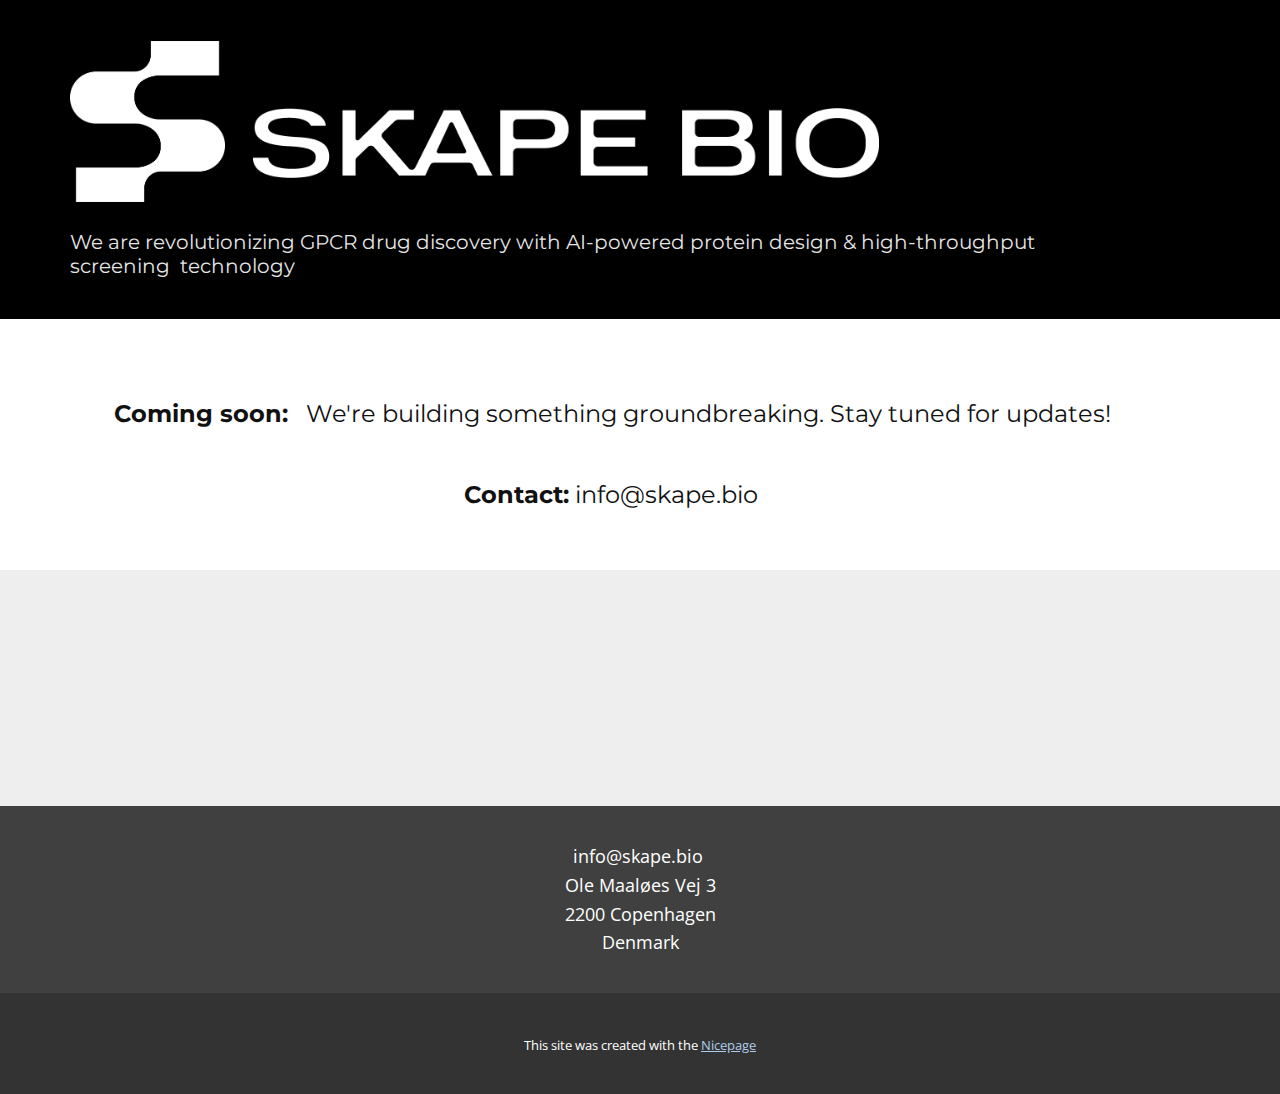
==== index.html @ c91997d3 "fkd changes" ====
<!DOCTYPE html>
<html style="font-size: 16px;" lang="en"><head>
    <meta name="viewport" content="width=device-width, initial-scale=1.0">
    <meta charset="utf-8">
    <meta name="keywords" content="">
    <meta name="description" content="">
    <title>SkapeBio</title>
    <link rel="stylesheet" href="nicepage.css" media="screen">
<link rel="stylesheet" href="index.css" media="screen">
    <script class="u-script" type="text/javascript" src="jquery.js" defer=""></script>
    <script class="u-script" type="text/javascript" src="nicepage.js" defer=""></script>
    <meta name="generator" content="Nicepage 7.5.2, nicepage.com">
    
    
    
    
    
    <link id="u-theme-google-font" rel="stylesheet" href="https://fonts.googleapis.com/css?family=Montserrat:100,100i,200,200i,300,300i,400,400i,500,500i,600,600i,700,700i,800,800i,900,900i|Open+Sans:300,300i,400,400i,500,500i,600,600i,700,700i,800,800i">
    <script type="application/ld+json">{
		"@context": "http://schema.org",
		"@type": "Organization",
		"name": ""
}</script>
    <meta name="theme-color" content="#478ac9">
    <meta property="og:title" content="SkapeBio">
    <meta property="og:type" content="website">
  <meta data-intl-tel-input-cdn-path="intlTelInput/"></head>
  <body data-home-page="SkapeBio.html" data-home-page-title="SkapeBio" data-path-to-root="/" data-include-products="false" class="u-body u-xl-mode" data-lang="en">
    <section class="u-black u-clearfix u-section-1" id="block-3">
      <div class="u-clearfix u-sheet u-sheet-1">
        <img class="u-image u-image-contain u-image-default u-image-1" src="/images/skape-bio-symbol-white-rgb-1500px.png" alt="" data-image-width="1500" data-image-height="1562">
        <img class="custom-expanded u-align-center u-image u-image-contain u-image-default u-image-2" src="/images/skape-bio-wordmark-white-rgb-1500px.png" alt="" data-image-width="1500" data-image-height="170">
        <h5 class="u-align-left u-text u-text-grey-10 u-text-1">We are revolutionizing GPCR drug discovery with AI-powered protein design &amp; high-throughput<br>screening&nbsp; technology
        </h5>
      </div>
    </section>
    <section class="u-clearfix u-section-2" id="block-1" data-image-width="2696" data-image-height="1785">
      <div class="u-clearfix u-sheet u-sheet-1">
        <h4 class="u-align-center u-text u-text-1">
          <span style="font-weight: 700;">Coming soon:</span> &nbsp;<span style="font-weight: 400;"> We're building something groundbreaking. Stay tuned for updates!</span>
        </h4>
        <h4 class="u-align-center u-text u-text-default u-text-2">
          <span style="font-weight: 700;">Contact:</span> info@skape.bio
        </h4>
      </div>
    </section>
    <section class="u-clearfix u-valign-middle-lg u-valign-middle-md u-valign-middle-sm u-valign-middle-xl u-section-3" id="block-2">
      <div class="u-expanded-width u-grey-light-2 u-map u-map-1">
        <div class="embed-responsive">
          <iframe class="embed-responsive-item" src="https://maps.google.com/maps?output=embed&amp;q=ole%20maaloes%20vej%203&amp;z=12&amp;t=m" data-map="[base64]"></iframe>
        </div>
      </div>
    </section>
    
    
    
    <footer class="u-align-center u-clearfix u-footer u-grey-75 u-footer" id="footer"><div class="u-clearfix u-sheet u-valign-middle u-sheet-1">
        <p class="u-align-center-xs u-text u-text-default u-text-1"> info@skape.bio&nbsp;<br>Ole Maaløes Vej 3<br>&nbsp;2200 Copenhagen&nbsp;<br>Denmark
        </p>
      </div></footer>
    <section class="u-backlink u-clearfix u-grey-80">
      <p class="u-text">
        <span>This site was created with the </span>
        <a class="u-link" href="https://nicepage.com/" target="_blank" rel="nofollow">
          <span>Nicepage</span>
        </a>
      </p>
    </section>
  
</body></html>
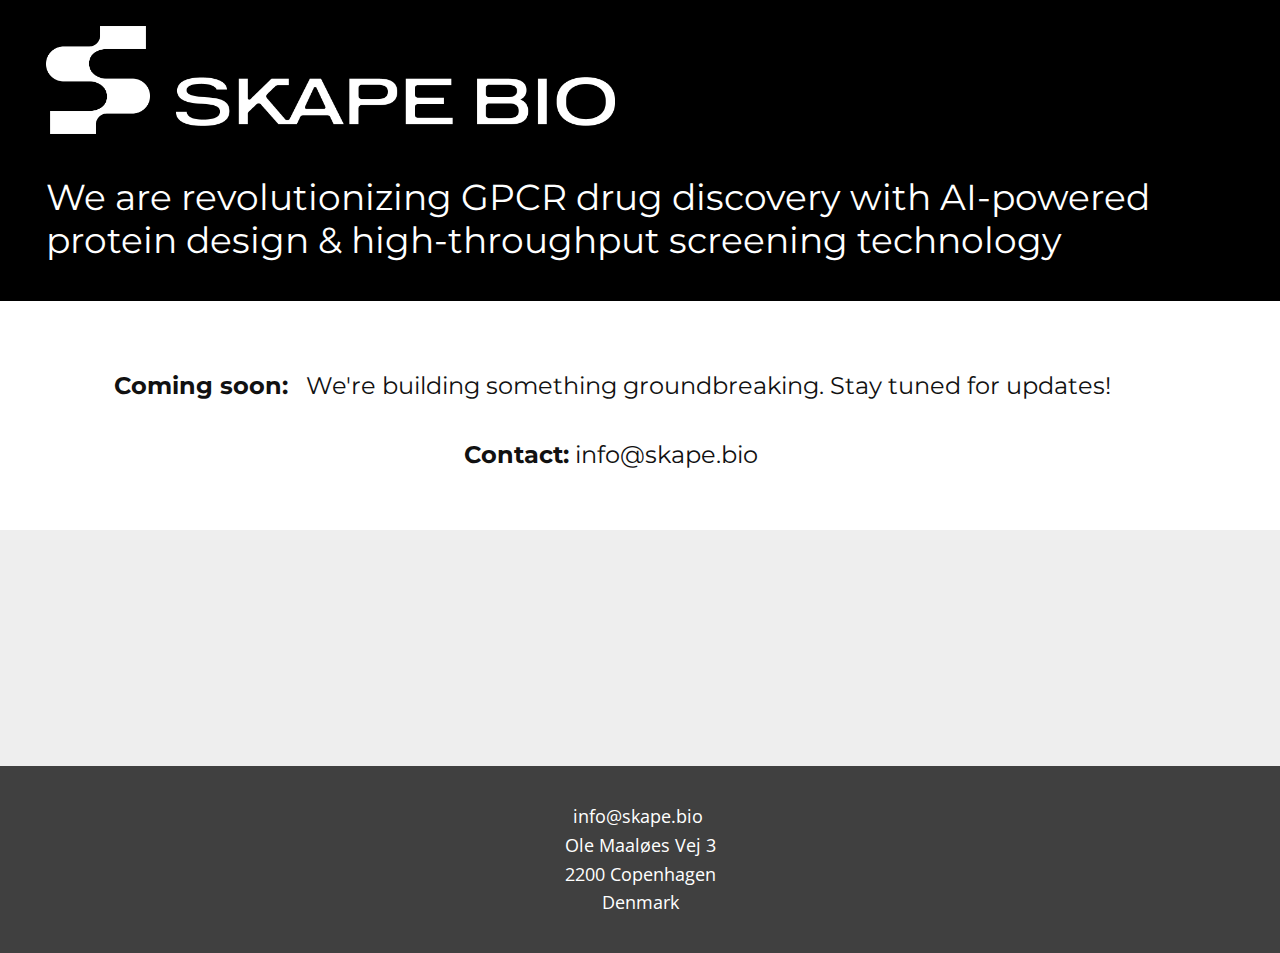
==== commit 64359d72: "fkd changes 2" ====
--- a/index.html
+++ b/index.html
@@ -30,8 +30,7 @@
       <div class="u-clearfix u-sheet u-sheet-1">
         <img class="u-image u-image-contain u-image-default u-image-1" src="/images/skape-bio-symbol-white-rgb-1500px.png" alt="" data-image-width="1500" data-image-height="1562">
         <img class="custom-expanded u-align-center u-image u-image-contain u-image-default u-image-2" src="/images/skape-bio-wordmark-white-rgb-1500px.png" alt="" data-image-width="1500" data-image-height="170">
-        <h5 class="u-align-left u-text u-text-grey-10 u-text-1">We are revolutionizing GPCR drug discovery with AI-powered protein design &amp; high-throughput<br>screening&nbsp; technology
-        </h5>
+        <h3 class="u-align-left u-text u-text-1">We are revolutionizing GPCR drug discovery with AI-powered protein design &amp;&nbsp;high-throughput screening technology</h3>
       </div>
     </section>
     <section class="u-clearfix u-section-2" id="block-1" data-image-width="2696" data-image-height="1785">
@@ -58,13 +57,5 @@
         <p class="u-align-center-xs u-text u-text-default u-text-1"> info@skape.bio&nbsp;<br>Ole Maaløes Vej 3<br>&nbsp;2200 Copenhagen&nbsp;<br>Denmark
         </p>
       </div></footer>
-    <section class="u-backlink u-clearfix u-grey-80">
-      <p class="u-text">
-        <span>This site was created with the </span>
-        <a class="u-link" href="https://nicepage.com/" target="_blank" rel="nofollow">
-          <span>Nicepage</span>
-        </a>
-      </p>
-    </section>
   
 </body></html>--- a/index.css
+++ b/index.css
@@ -1,35 +1,47 @@
 .u-section-1 .u-sheet-1 {
-  min-height: 319px;
+  min-height: 301px;
 }
 
 .u-section-1 .u-image-1 {
-  width: 155px;
-  height: 161px;
-  margin: 41px auto 0 0;
+  width: 104px;
+  height: 108px;
+  margin: 26px auto 0 -24px;
 }
 
 .u-section-1 .u-image-2 {
-  width: 626px;
-  height: 92px;
-  margin: -105px auto 0 183px;
+  width: 439px;
+  height: 65px;
+  margin: -65px auto 0 106px;
 }
 
 .u-section-1 .u-text-1 {
-  margin: 41px 0;
+  margin: 42px 0 39px -24px;
+}
+
+@media (max-width: 1199px) {
+  .u-section-1 .u-text-1 {
+    margin-left: 0;
+  }
 }
 
 @media (max-width: 991px) {
   .u-section-1 .u-sheet-1 {
-    min-height: 468px;
+    min-height: 390px;
+  }
+
+  .u-section-1 .u-image-1 {
+    margin-top: 47px;
+    margin-left: 0;
   }
 
   .u-section-1 .u-image-2 {
-    margin-top: 32px;
-    margin-left: auto;
+    margin-left: 125px;
   }
 
   .u-section-1 .u-text-1 {
-    margin-top: 29px;
+    width: auto;
+    margin-top: 38px;
+    margin-bottom: 24px;
   }
 }
 
@@ -39,19 +51,32 @@
   }
 
   .u-section-1 .u-image-2 {
-    width: 540px;
-    height: 79px;
+    margin-left: 101px;
   }
 }
 
 @media (max-width: 575px) {
   .u-section-1 .u-sheet-1 {
-    min-height: 426px;
+    min-height: 297px;
+  }
+
+  .u-section-1 .u-image-1 {
+    margin-top: 16px;
+    margin-left: -36px;
   }
 
   .u-section-1 .u-image-2 {
-    width: 340px;
-    height: 50px;
+    width: 292px;
+    height: 43px;
+    margin-top: -52px;
+    margin-right: -36px;
+    margin-left: auto;
+  }
+
+  .u-section-1 .u-text-1 {
+    margin-right: -50px;
+    margin-bottom: 28px;
+    margin-left: -36px;
   }
 } .u-section-2 {
   background-position: 50% 50%;
@@ -60,15 +85,15 @@
 }
 
 .u-section-2 .u-sheet-1 {
-  min-height: 251px;
+  min-height: 228px;
 }
 
 .u-section-2 .u-text-1 {
-  margin: 81px 96px 0 40px;
+  margin: 71px 96px 0 40px;
 }
 
 .u-section-2 .u-text-2 {
-  margin: 52px auto 60px 394px;
+  margin: 40px auto 60px 394px;
 }
 
 @media (max-width: 1199px) {
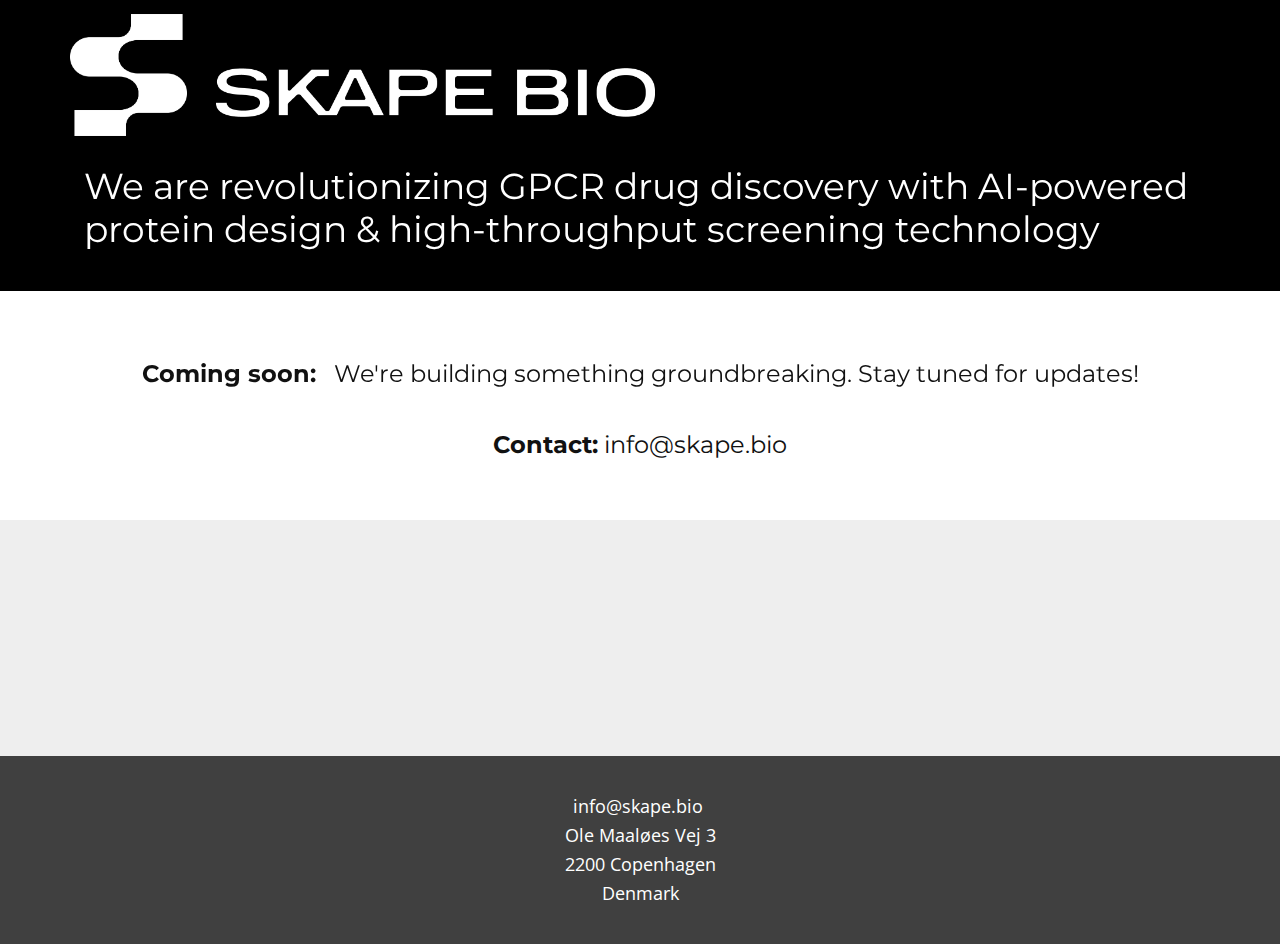
==== commit bb1ab1ea: "give me more" ====
--- a/index.html
+++ b/index.html
@@ -30,12 +30,12 @@
       <div class="u-clearfix u-sheet u-sheet-1">
         <img class="u-image u-image-contain u-image-default u-image-1" src="/images/skape-bio-symbol-white-rgb-1500px.png" alt="" data-image-width="1500" data-image-height="1562">
         <img class="custom-expanded u-align-center u-image u-image-contain u-image-default u-image-2" src="/images/skape-bio-wordmark-white-rgb-1500px.png" alt="" data-image-width="1500" data-image-height="170">
-        <h3 class="u-align-left u-text u-text-1">We are revolutionizing GPCR drug discovery with AI-powered protein design &amp;&nbsp;high-throughput screening technology</h3>
+        <h3 class="u-align-left u-text u-text-1" data-animation-name="customAnimationIn" data-animation-duration="1000" data-animation-delay="0">We are revolutionizing GPCR drug discovery with AI-powered protein design &amp;&nbsp;high-throughput screening technology</h3>
       </div>
     </section>
     <section class="u-clearfix u-section-2" id="block-1" data-image-width="2696" data-image-height="1785">
-      <div class="u-clearfix u-sheet u-sheet-1">
-        <h4 class="u-align-center u-text u-text-1">
+      <div class="u-clearfix u-sheet u-valign-middle-xs u-sheet-1">
+        <h4 class="u-align-center u-text u-text-1" data-animation-name="customAnimationIn" data-animation-duration="1000" data-animation-delay="0">
           <span style="font-weight: 700;">Coming soon:</span> &nbsp;<span style="font-weight: 400;"> We're building something groundbreaking. Stay tuned for updates!</span>
         </h4>
         <h4 class="u-align-center u-text u-text-default u-text-2">
@@ -46,7 +46,7 @@
     <section class="u-clearfix u-valign-middle-lg u-valign-middle-md u-valign-middle-sm u-valign-middle-xl u-section-3" id="block-2">
       <div class="u-expanded-width u-grey-light-2 u-map u-map-1">
         <div class="embed-responsive">
-          <iframe class="embed-responsive-item" src="https://maps.google.com/maps?output=embed&amp;q=ole%20maaloes%20vej%203&amp;z=12&amp;t=m" data-map="[base64]"></iframe>
+          <iframe class="embed-responsive-item" src="https://maps.google.com/maps?output=embed&amp;q=ole%20maaloes%20vej%203&amp;z=13&amp;t=m" data-map="[base64]"></iframe>
         </div>
       </div>
     </section>
--- a/index.css
+++ b/index.css
@@ -1,47 +1,51 @@
 .u-section-1 .u-sheet-1 {
-  min-height: 301px;
+  min-height: 291px;
 }
 
 .u-section-1 .u-image-1 {
-  width: 104px;
-  height: 108px;
-  margin: 26px auto 0 -24px;
+  width: 117px;
+  height: 122px;
+  margin: 14px auto 0 0;
 }
 
 .u-section-1 .u-image-2 {
   width: 439px;
   height: 65px;
-  margin: -65px auto 0 106px;
+  margin: -76px auto 0 146px;
 }
 
 .u-section-1 .u-text-1 {
-  margin: 42px 0 39px -24px;
+  --animation-custom_in-translate_x: -200px;
+  --animation-custom_in-translate_y: 0px;
+  --animation-custom_in-opacity: 0;
+  --animation-custom_in-rotate: 0deg;
+  --animation-custom_in-scale: 1;
+  margin: 40px 14px;
 }
 
 @media (max-width: 1199px) {
   .u-section-1 .u-text-1 {
+    margin-right: 0;
     margin-left: 0;
   }
 }
 
 @media (max-width: 991px) {
   .u-section-1 .u-sheet-1 {
-    min-height: 390px;
+    min-height: 404px;
   }
 
   .u-section-1 .u-image-1 {
     margin-top: 47px;
-    margin-left: 0;
   }
 
   .u-section-1 .u-image-2 {
-    margin-left: 125px;
+    margin-left: auto;
   }
 
   .u-section-1 .u-text-1 {
     width: auto;
-    margin-top: 38px;
-    margin-bottom: 24px;
+    margin: 33px 29px 30px;
   }
 }
 
@@ -50,33 +54,33 @@
     min-height: 455px;
   }
 
-  .u-section-1 .u-image-2 {
-    margin-left: 101px;
+  .u-section-1 .u-text-1 {
+    margin-right: 0;
+    margin-left: 0;
   }
 }
 
 @media (max-width: 575px) {
   .u-section-1 .u-sheet-1 {
-    min-height: 297px;
+    min-height: 274px;
   }
 
   .u-section-1 .u-image-1 {
-    margin-top: 16px;
-    margin-left: -36px;
+    width: 71px;
+    height: 73px;
+    margin-top: 18px;
   }
 
   .u-section-1 .u-image-2 {
-    width: 292px;
-    height: 43px;
-    margin-top: -52px;
-    margin-right: -36px;
-    margin-left: auto;
+    width: 220px;
+    height: 37px;
+    margin-top: -44px;
+    margin-right: 38px;
   }
 
   .u-section-1 .u-text-1 {
-    margin-right: -50px;
-    margin-bottom: 28px;
-    margin-left: -36px;
+    margin-top: 28px;
+    margin-bottom: 18px;
   }
 } .u-section-2 {
   background-position: 50% 50%;
@@ -85,15 +89,20 @@
 }
 
 .u-section-2 .u-sheet-1 {
-  min-height: 228px;
+  min-height: 229px;
 }
 
 .u-section-2 .u-text-1 {
-  margin: 71px 96px 0 40px;
+  --animation-custom_in-translate_x: -200px;
+  --animation-custom_in-translate_y: 0px;
+  --animation-custom_in-opacity: 0;
+  --animation-custom_in-rotate: 0deg;
+  --animation-custom_in-scale: 1;
+  margin: 69px 68px 0;
 }
 
 .u-section-2 .u-text-2 {
-  margin: 40px auto 60px 394px;
+  margin: 42px auto 60px;
 }
 
 @media (max-width: 1199px) {
@@ -101,33 +110,21 @@
     margin-right: 0;
     margin-left: 0;
   }
-
-  .u-section-2 .u-text-2 {
-    margin-left: 325px;
-  }
-}
-
-@media (max-width: 991px) {
-  .u-section-2 .u-text-2 {
-    margin-left: 249px;
-  }
-}
-
-@media (max-width: 767px) {
-  .u-section-2 .u-text-2 {
-    margin-left: 187px;
-  }
 }
 
 @media (max-width: 575px) {
   .u-section-2 .u-sheet-1 {
-    min-height: 366px;
+    min-height: 290px;
+  }
+
+  .u-section-2 .u-text-1 {
+    margin-top: 46px;
   }
 
   .u-section-2 .u-text-2 {
     width: auto;
     margin-top: 55px;
-    margin-bottom: 57px;
+    margin-bottom: 46px;
     margin-left: 30px;
   }
 } .u-section-3 {
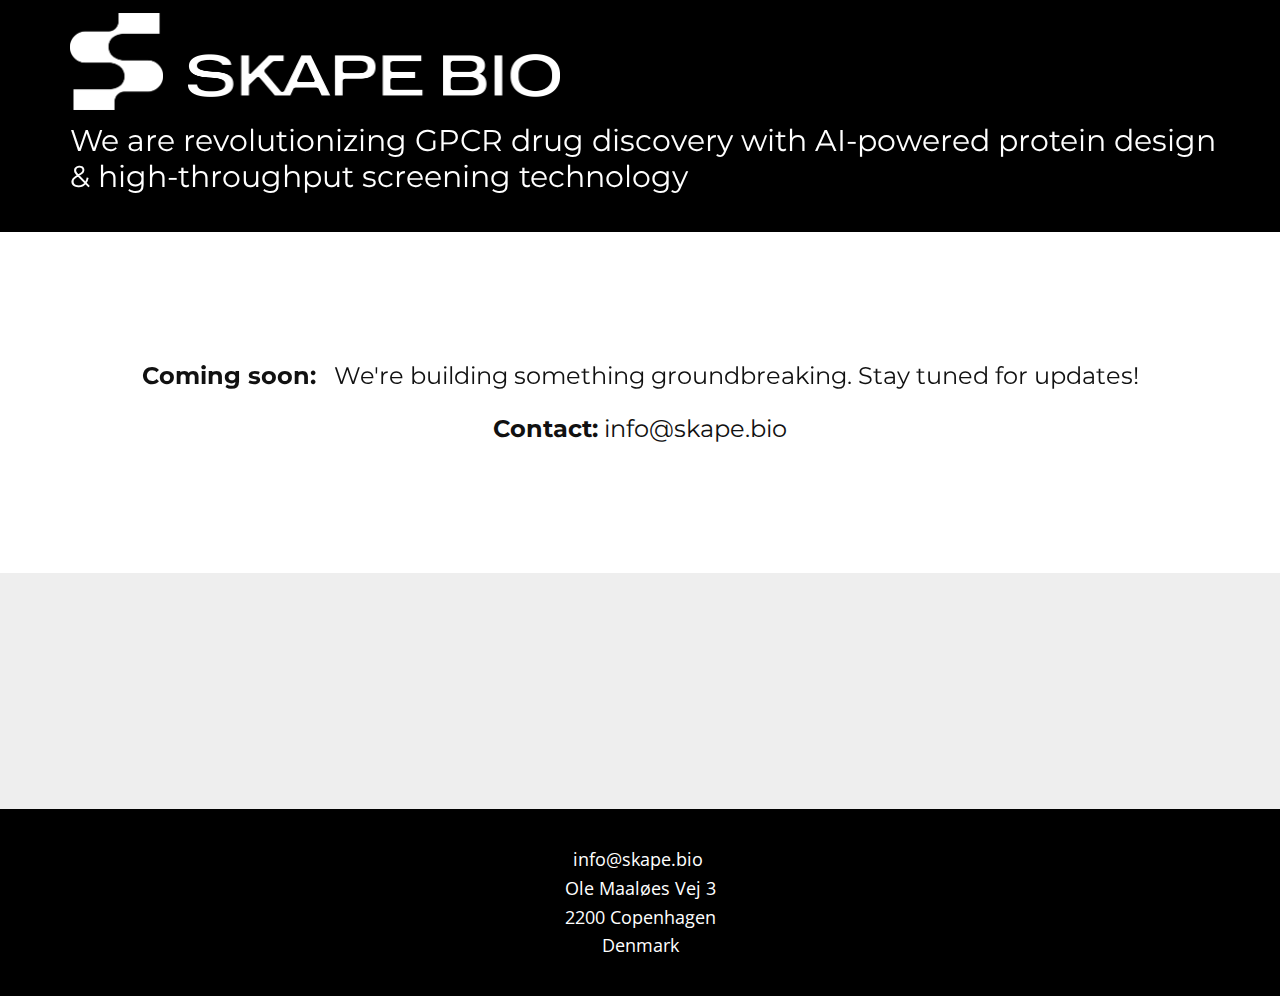
==== commit caa2883c: "give me more" ====
--- a/index.html
+++ b/index.html
@@ -27,14 +27,14 @@
   <meta data-intl-tel-input-cdn-path="intlTelInput/"></head>
   <body data-home-page="SkapeBio.html" data-home-page-title="SkapeBio" data-path-to-root="/" data-include-products="false" class="u-body u-xl-mode" data-lang="en">
     <section class="u-black u-clearfix u-section-1" id="block-3">
-      <div class="u-clearfix u-sheet u-sheet-1">
+      <div class="u-clearfix u-sheet u-valign-middle-xs u-sheet-1">
         <img class="u-image u-image-contain u-image-default u-image-1" src="/images/skape-bio-symbol-white-rgb-1500px.png" alt="" data-image-width="1500" data-image-height="1562">
         <img class="custom-expanded u-align-center u-image u-image-contain u-image-default u-image-2" src="/images/skape-bio-wordmark-white-rgb-1500px.png" alt="" data-image-width="1500" data-image-height="170">
         <h3 class="u-align-left u-text u-text-1" data-animation-name="customAnimationIn" data-animation-duration="1000" data-animation-delay="0">We are revolutionizing GPCR drug discovery with AI-powered protein design &amp;&nbsp;high-throughput screening technology</h3>
       </div>
     </section>
     <section class="u-clearfix u-section-2" id="block-1" data-image-width="2696" data-image-height="1785">
-      <div class="u-clearfix u-sheet u-valign-middle-xs u-sheet-1">
+      <div class="u-clearfix u-sheet u-valign-middle u-sheet-1">
         <h4 class="u-align-center u-text u-text-1" data-animation-name="customAnimationIn" data-animation-duration="1000" data-animation-delay="0">
           <span style="font-weight: 700;">Coming soon:</span> &nbsp;<span style="font-weight: 400;"> We're building something groundbreaking. Stay tuned for updates!</span>
         </h4>
@@ -53,9 +53,8 @@
     
     
     
-    <footer class="u-align-center u-clearfix u-footer u-grey-75 u-footer" id="footer"><div class="u-clearfix u-sheet u-valign-middle u-sheet-1">
+    <footer class="u-align-center u-black u-clearfix u-footer u-footer" id="footer"><div class="u-clearfix u-sheet u-valign-middle u-sheet-1">
         <p class="u-align-center-xs u-text u-text-default u-text-1"> info@skape.bio&nbsp;<br>Ole Maaløes Vej 3<br>&nbsp;2200 Copenhagen&nbsp;<br>Denmark
         </p>
       </div></footer>
-  
 </body></html>--- a/index.css
+++ b/index.css
@@ -1,17 +1,17 @@
 .u-section-1 .u-sheet-1 {
-  min-height: 291px;
+  min-height: 232px;
 }
 
 .u-section-1 .u-image-1 {
-  width: 117px;
-  height: 122px;
-  margin: 14px auto 0 0;
+  width: 93px;
+  height: 97px;
+  margin: 13px auto 0 0;
 }
 
 .u-section-1 .u-image-2 {
-  width: 439px;
-  height: 65px;
-  margin: -76px auto 0 146px;
+  width: 372px;
+  height: 55px;
+  margin: -62px auto 0 118px;
 }
 
 .u-section-1 .u-text-1 {
@@ -20,13 +20,13 @@
   --animation-custom_in-opacity: 0;
   --animation-custom_in-rotate: 0deg;
   --animation-custom_in-scale: 1;
-  margin: 40px 14px;
+  font-size: 1.875rem;
+  margin: 20px -21px 37px 0;
 }
 
 @media (max-width: 1199px) {
   .u-section-1 .u-text-1 {
     margin-right: 0;
-    margin-left: 0;
   }
 }
 
@@ -54,6 +54,10 @@
     min-height: 455px;
   }
 
+  .u-section-1 .u-image-2 {
+    margin-top: 20px;
+  }
+
   .u-section-1 .u-text-1 {
     margin-right: 0;
     margin-left: 0;
@@ -75,10 +79,11 @@
     width: 220px;
     height: 37px;
     margin-top: -44px;
-    margin-right: 38px;
+    margin-right: 31px;
   }
 
   .u-section-1 .u-text-1 {
+    font-size: 1.5rem;
     margin-top: 28px;
     margin-bottom: 18px;
   }
@@ -89,7 +94,7 @@
 }
 
 .u-section-2 .u-sheet-1 {
-  min-height: 229px;
+  min-height: 341px;
 }
 
 .u-section-2 .u-text-1 {
@@ -98,11 +103,11 @@
   --animation-custom_in-opacity: 0;
   --animation-custom_in-rotate: 0deg;
   --animation-custom_in-scale: 1;
-  margin: 69px 68px 0;
+  margin: 60px 68px 0;
 }
 
 .u-section-2 .u-text-2 {
-  margin: 42px auto 60px;
+  margin: 24px auto 60px;
 }
 
 @media (max-width: 1199px) {
@@ -112,20 +117,27 @@
   }
 }
 
+@media (max-width: 767px) {
+  .u-section-2 .u-text-1 {
+    margin-top: 69px;
+  }
+}
+
 @media (max-width: 575px) {
   .u-section-2 .u-sheet-1 {
-    min-height: 290px;
+    min-height: 305px;
   }
 
   .u-section-2 .u-text-1 {
-    margin-top: 46px;
+    width: auto;
+    margin-top: 60px;
   }
 
   .u-section-2 .u-text-2 {
     width: auto;
-    margin-top: 55px;
-    margin-bottom: 46px;
-    margin-left: 30px;
+    margin-top: 17px;
+    margin-left: 22px;
+    margin-right: 22px;
   }
 } .u-section-3 {
   min-height: 236px;
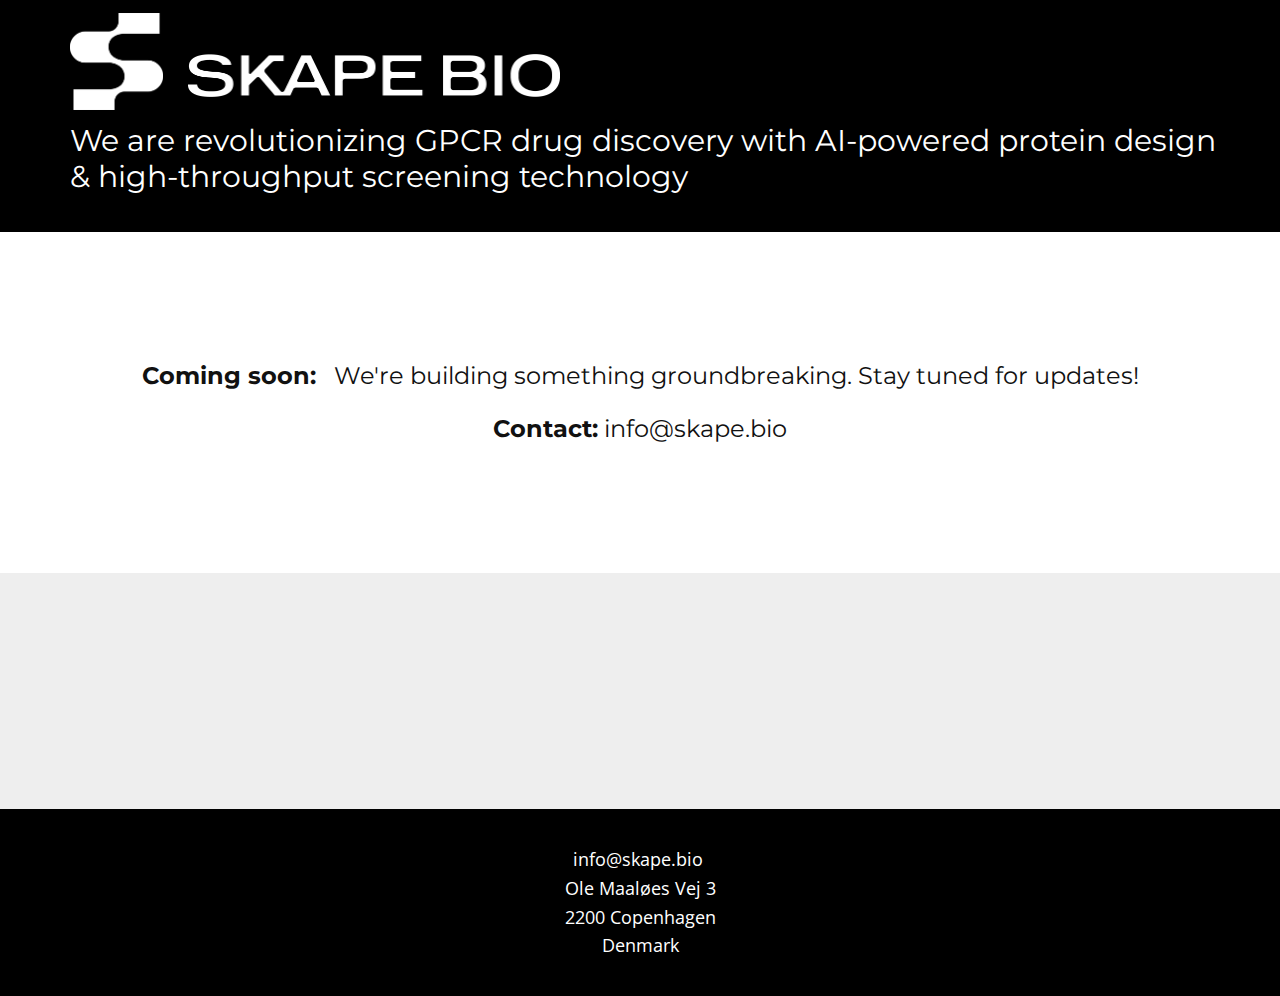
==== commit 8a2667fb: "give me more" ====
--- a/index.html
+++ b/index.html
@@ -30,12 +30,12 @@
       <div class="u-clearfix u-sheet u-valign-middle-xs u-sheet-1">
         <img class="u-image u-image-contain u-image-default u-image-1" src="/images/skape-bio-symbol-white-rgb-1500px.png" alt="" data-image-width="1500" data-image-height="1562">
         <img class="custom-expanded u-align-center u-image u-image-contain u-image-default u-image-2" src="/images/skape-bio-wordmark-white-rgb-1500px.png" alt="" data-image-width="1500" data-image-height="170">
-        <h3 class="u-align-left u-text u-text-1" data-animation-name="customAnimationIn" data-animation-duration="1000" data-animation-delay="0">We are revolutionizing GPCR drug discovery with AI-powered protein design &amp;&nbsp;high-throughput screening technology</h3>
+        <h3 class="u-align-left u-text u-text-1">We are revolutionizing GPCR drug discovery with AI-powered protein design &amp;&nbsp;high-throughput screening technology</h3>
       </div>
     </section>
     <section class="u-clearfix u-section-2" id="block-1" data-image-width="2696" data-image-height="1785">
       <div class="u-clearfix u-sheet u-valign-middle u-sheet-1">
-        <h4 class="u-align-center u-text u-text-1" data-animation-name="customAnimationIn" data-animation-duration="1000" data-animation-delay="0">
+        <h4 class="u-align-center u-text u-text-1">
           <span style="font-weight: 700;">Coming soon:</span> &nbsp;<span style="font-weight: 400;"> We're building something groundbreaking. Stay tuned for updates!</span>
         </h4>
         <h4 class="u-align-center u-text u-text-default u-text-2">
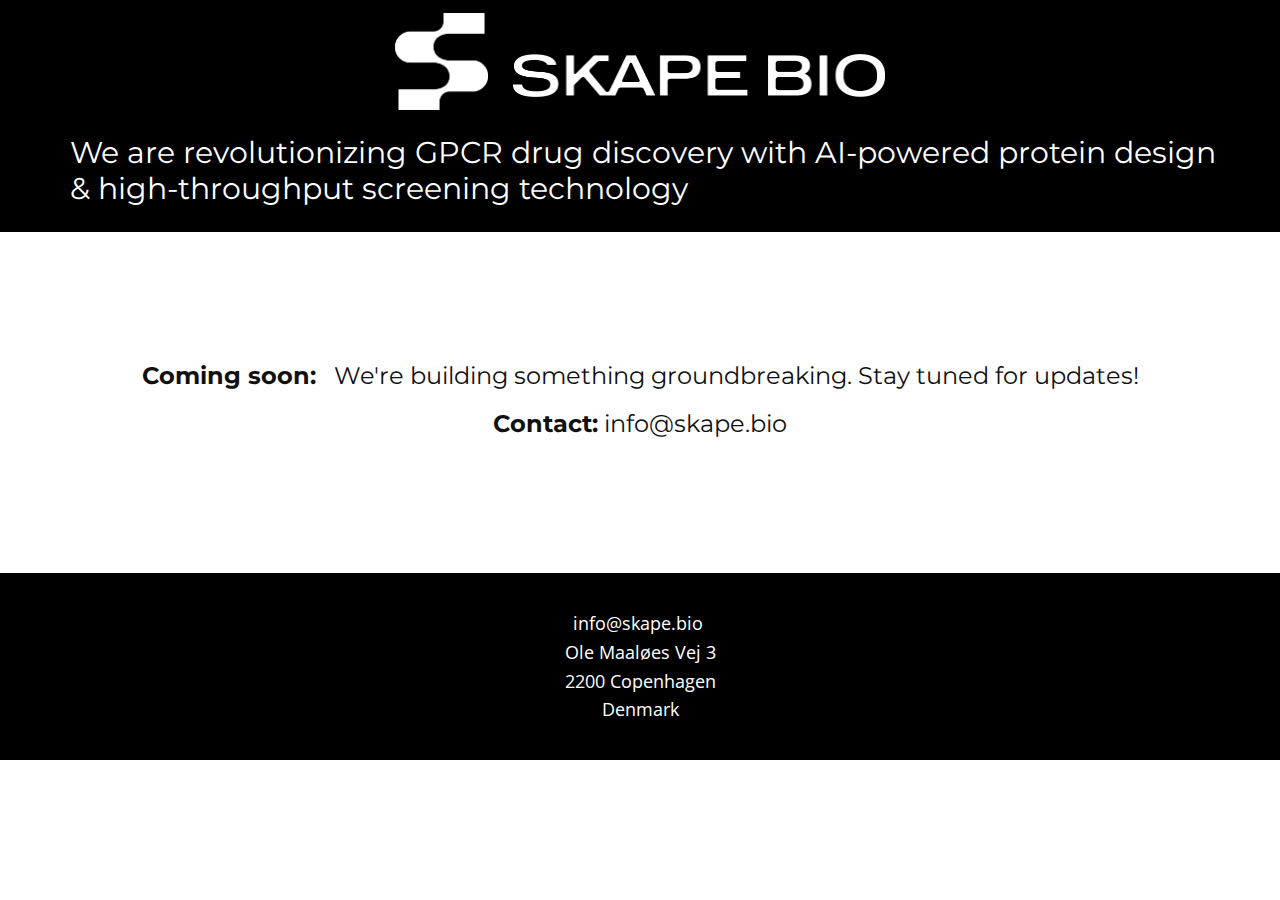
==== commit 2c8b36f2: "give me more" ====
--- a/index.html
+++ b/index.html
@@ -14,7 +14,6 @@
     
     
     
-    
     <link id="u-theme-google-font" rel="stylesheet" href="https://fonts.googleapis.com/css?family=Montserrat:100,100i,200,200i,300,300i,400,400i,500,500i,600,600i,700,700i,800,800i,900,900i|Open+Sans:300,300i,400,400i,500,500i,600,600i,700,700i,800,800i">
     <script type="application/ld+json">{
 		"@context": "http://schema.org",
@@ -27,27 +26,20 @@
   <meta data-intl-tel-input-cdn-path="intlTelInput/"></head>
   <body data-home-page="SkapeBio.html" data-home-page-title="SkapeBio" data-path-to-root="/" data-include-products="false" class="u-body u-xl-mode" data-lang="en">
     <section class="u-black u-clearfix u-section-1" id="block-3">
-      <div class="u-clearfix u-sheet u-valign-middle-xs u-sheet-1">
+      <div class="u-clearfix u-sheet u-sheet-1">
         <img class="u-image u-image-contain u-image-default u-image-1" src="/images/skape-bio-symbol-white-rgb-1500px.png" alt="" data-image-width="1500" data-image-height="1562">
         <img class="custom-expanded u-align-center u-image u-image-contain u-image-default u-image-2" src="/images/skape-bio-wordmark-white-rgb-1500px.png" alt="" data-image-width="1500" data-image-height="170">
         <h3 class="u-align-left u-text u-text-1">We are revolutionizing GPCR drug discovery with AI-powered protein design &amp;&nbsp;high-throughput screening technology</h3>
       </div>
     </section>
     <section class="u-clearfix u-section-2" id="block-1" data-image-width="2696" data-image-height="1785">
-      <div class="u-clearfix u-sheet u-valign-middle u-sheet-1">
+      <div class="u-clearfix u-sheet u-sheet-1">
         <h4 class="u-align-center u-text u-text-1">
           <span style="font-weight: 700;">Coming soon:</span> &nbsp;<span style="font-weight: 400;"> We're building something groundbreaking. Stay tuned for updates!</span>
         </h4>
         <h4 class="u-align-center u-text u-text-default u-text-2">
           <span style="font-weight: 700;">Contact:</span> info@skape.bio
         </h4>
-      </div>
-    </section>
-    <section class="u-clearfix u-valign-middle-lg u-valign-middle-md u-valign-middle-sm u-valign-middle-xl u-section-3" id="block-2">
-      <div class="u-expanded-width u-grey-light-2 u-map u-map-1">
-        <div class="embed-responsive">
-          <iframe class="embed-responsive-item" src="https://maps.google.com/maps?output=embed&amp;q=ole%20maaloes%20vej%203&amp;z=13&amp;t=m" data-map="[base64]"></iframe>
-        </div>
       </div>
     </section>
     
@@ -57,4 +49,5 @@
         <p class="u-align-center-xs u-text u-text-default u-text-1"> info@skape.bio&nbsp;<br>Ole Maaløes Vej 3<br>&nbsp;2200 Copenhagen&nbsp;<br>Denmark
         </p>
       </div></footer>
+
 </body></html>--- a/index.css
+++ b/index.css
@@ -5,13 +5,13 @@
 .u-section-1 .u-image-1 {
   width: 93px;
   height: 97px;
-  margin: 13px auto 0 0;
+  margin: 13px auto 0 325px;
 }
 
 .u-section-1 .u-image-2 {
   width: 372px;
   height: 55px;
-  margin: -62px auto 0 118px;
+  margin: -62px auto 0 443px;
 }
 
 .u-section-1 .u-text-1 {
@@ -21,10 +21,18 @@
   --animation-custom_in-rotate: 0deg;
   --animation-custom_in-scale: 1;
   font-size: 1.875rem;
-  margin: 20px -21px 37px 0;
+  margin: 32px -21px 25px 0;
 }
 
 @media (max-width: 1199px) {
+  .u-section-1 .u-image-1 {
+    margin-left: 225px;
+  }
+
+  .u-section-1 .u-image-2 {
+    margin-left: 343px;
+  }
+
   .u-section-1 .u-text-1 {
     margin-right: 0;
   }
@@ -32,20 +40,23 @@
 
 @media (max-width: 991px) {
   .u-section-1 .u-sheet-1 {
-    min-height: 404px;
+    min-height: 307px;
   }
 
   .u-section-1 .u-image-1 {
-    margin-top: 47px;
+    margin-top: 29px;
+    margin-left: 113px;
   }
 
   .u-section-1 .u-image-2 {
+    margin-top: -55px;
+    margin-right: 113px;
     margin-left: auto;
   }
 
   .u-section-1 .u-text-1 {
     width: auto;
-    margin: 33px 29px 30px;
+    margin: 45px 29px 28px;
   }
 }
 
@@ -54,8 +65,13 @@
     min-height: 455px;
   }
 
+  .u-section-1 .u-image-1 {
+    margin-left: 57px;
+  }
+
   .u-section-1 .u-image-2 {
     margin-top: 20px;
+    margin-left: 112px;
   }
 
   .u-section-1 .u-text-1 {
@@ -66,26 +82,28 @@
 
 @media (max-width: 575px) {
   .u-section-1 .u-sheet-1 {
-    min-height: 274px;
+    min-height: 344px;
   }
 
   .u-section-1 .u-image-1 {
     width: 71px;
     height: 73px;
-    margin-top: 18px;
+    margin-top: 62px;
+    margin-left: 19px;
   }
 
   .u-section-1 .u-image-2 {
     width: 220px;
     height: 37px;
     margin-top: -44px;
-    margin-right: 31px;
+    margin-right: 0;
+    margin-left: 101px;
   }
 
   .u-section-1 .u-text-1 {
     font-size: 1.5rem;
-    margin-top: 28px;
-    margin-bottom: 18px;
+    margin-top: 46px;
+    margin-bottom: 25px;
   }
 } .u-section-2 {
   background-position: 50% 50%;
@@ -103,23 +121,17 @@
   --animation-custom_in-opacity: 0;
   --animation-custom_in-rotate: 0deg;
   --animation-custom_in-scale: 1;
-  margin: 60px 68px 0;
+  margin: 130px 68px 0;
 }
 
 .u-section-2 .u-text-2 {
-  margin: 24px auto 60px;
+  margin: 19px auto 60px;
 }
 
 @media (max-width: 1199px) {
   .u-section-2 .u-text-1 {
     margin-right: 0;
     margin-left: 0;
-  }
-}
-
-@media (max-width: 767px) {
-  .u-section-2 .u-text-1 {
-    margin-top: 69px;
   }
 }
 
@@ -130,27 +142,11 @@
 
   .u-section-2 .u-text-1 {
     width: auto;
-    margin-top: 60px;
   }
 
   .u-section-2 .u-text-2 {
     width: auto;
-    margin-top: 17px;
     margin-left: 22px;
     margin-right: 22px;
   }
-} .u-section-3 {
-  min-height: 236px;
-}
-
-.u-section-3 .u-map-1 {
-  height: 236px;
-  margin: 0;
-}
-
-@media (max-width: 1199px) {
-  .u-section-3 .u-map-1 {
-    margin-right: initial;
-    margin-left: initial;
-  }
 }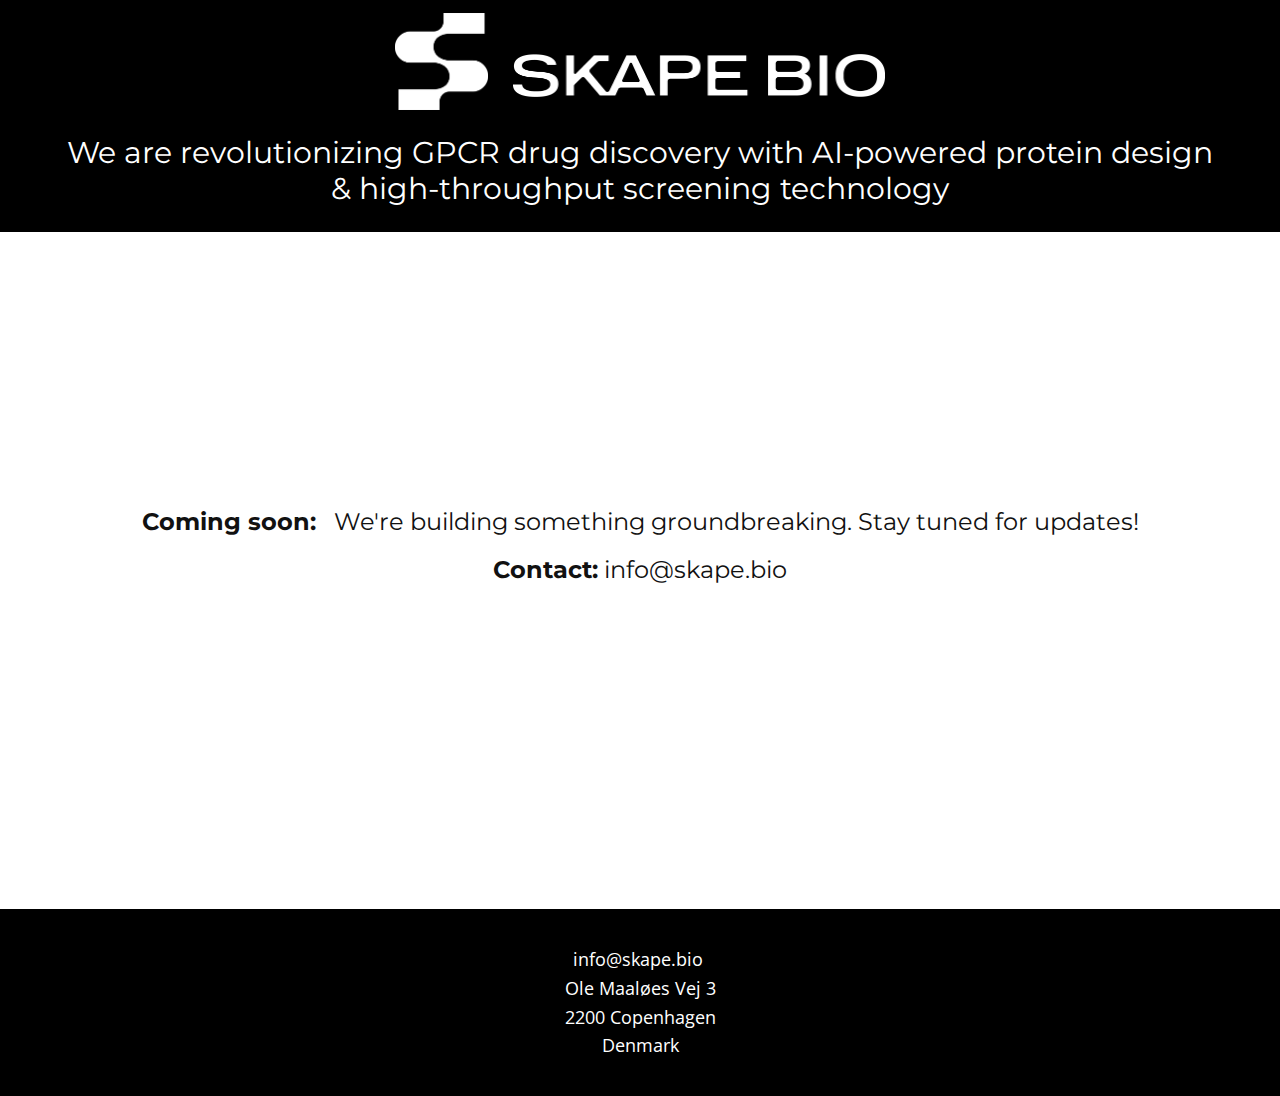
==== commit 407f7f1c: "give me more" ====
--- a/index.html
+++ b/index.html
@@ -29,11 +29,11 @@
       <div class="u-clearfix u-sheet u-sheet-1">
         <img class="u-image u-image-contain u-image-default u-image-1" src="/images/skape-bio-symbol-white-rgb-1500px.png" alt="" data-image-width="1500" data-image-height="1562">
         <img class="custom-expanded u-align-center u-image u-image-contain u-image-default u-image-2" src="/images/skape-bio-wordmark-white-rgb-1500px.png" alt="" data-image-width="1500" data-image-height="170">
-        <h3 class="u-align-left u-text u-text-1">We are revolutionizing GPCR drug discovery with AI-powered protein design &amp;&nbsp;high-throughput screening technology</h3>
+        <h3 class="u-align-center u-text u-text-1">We are revolutionizing GPCR drug discovery with AI-powered protein design &amp;&nbsp;high-throughput screening technology</h3>
       </div>
     </section>
     <section class="u-clearfix u-section-2" id="block-1" data-image-width="2696" data-image-height="1785">
-      <div class="u-clearfix u-sheet u-sheet-1">
+      <div class="u-clearfix u-sheet u-valign-middle-xs u-sheet-1">
         <h4 class="u-align-center u-text u-text-1">
           <span style="font-weight: 700;">Coming soon:</span> &nbsp;<span style="font-weight: 400;"> We're building something groundbreaking. Stay tuned for updates!</span>
         </h4>
@@ -49,5 +49,4 @@
         <p class="u-align-center-xs u-text u-text-default u-text-1"> info@skape.bio&nbsp;<br>Ole Maaløes Vej 3<br>&nbsp;2200 Copenhagen&nbsp;<br>Denmark
         </p>
       </div></footer>
-
 </body></html>--- a/index.css
+++ b/index.css
@@ -21,7 +21,7 @@
   --animation-custom_in-rotate: 0deg;
   --animation-custom_in-scale: 1;
   font-size: 1.875rem;
-  margin: 32px -21px 25px 0;
+  margin: 32px -10px 25px;
 }
 
 @media (max-width: 1199px) {
@@ -35,6 +35,7 @@
 
   .u-section-1 .u-text-1 {
     margin-right: 0;
+    margin-left: 0;
   }
 }
 
@@ -112,7 +113,7 @@
 }
 
 .u-section-2 .u-sheet-1 {
-  min-height: 341px;
+  min-height: 677px;
 }
 
 .u-section-2 .u-text-1 {
@@ -121,7 +122,7 @@
   --animation-custom_in-opacity: 0;
   --animation-custom_in-rotate: 0deg;
   --animation-custom_in-scale: 1;
-  margin: 130px 68px 0;
+  margin: 276px 67px 0;
 }
 
 .u-section-2 .u-text-2 {
@@ -130,18 +131,19 @@
 
 @media (max-width: 1199px) {
   .u-section-2 .u-text-1 {
+    margin-left: 0;
     margin-right: 0;
-    margin-left: 0;
   }
 }
 
 @media (max-width: 575px) {
   .u-section-2 .u-sheet-1 {
-    min-height: 305px;
+    min-height: 499px;
   }
 
   .u-section-2 .u-text-1 {
     width: auto;
+    margin-top: 60px;
   }
 
   .u-section-2 .u-text-2 {
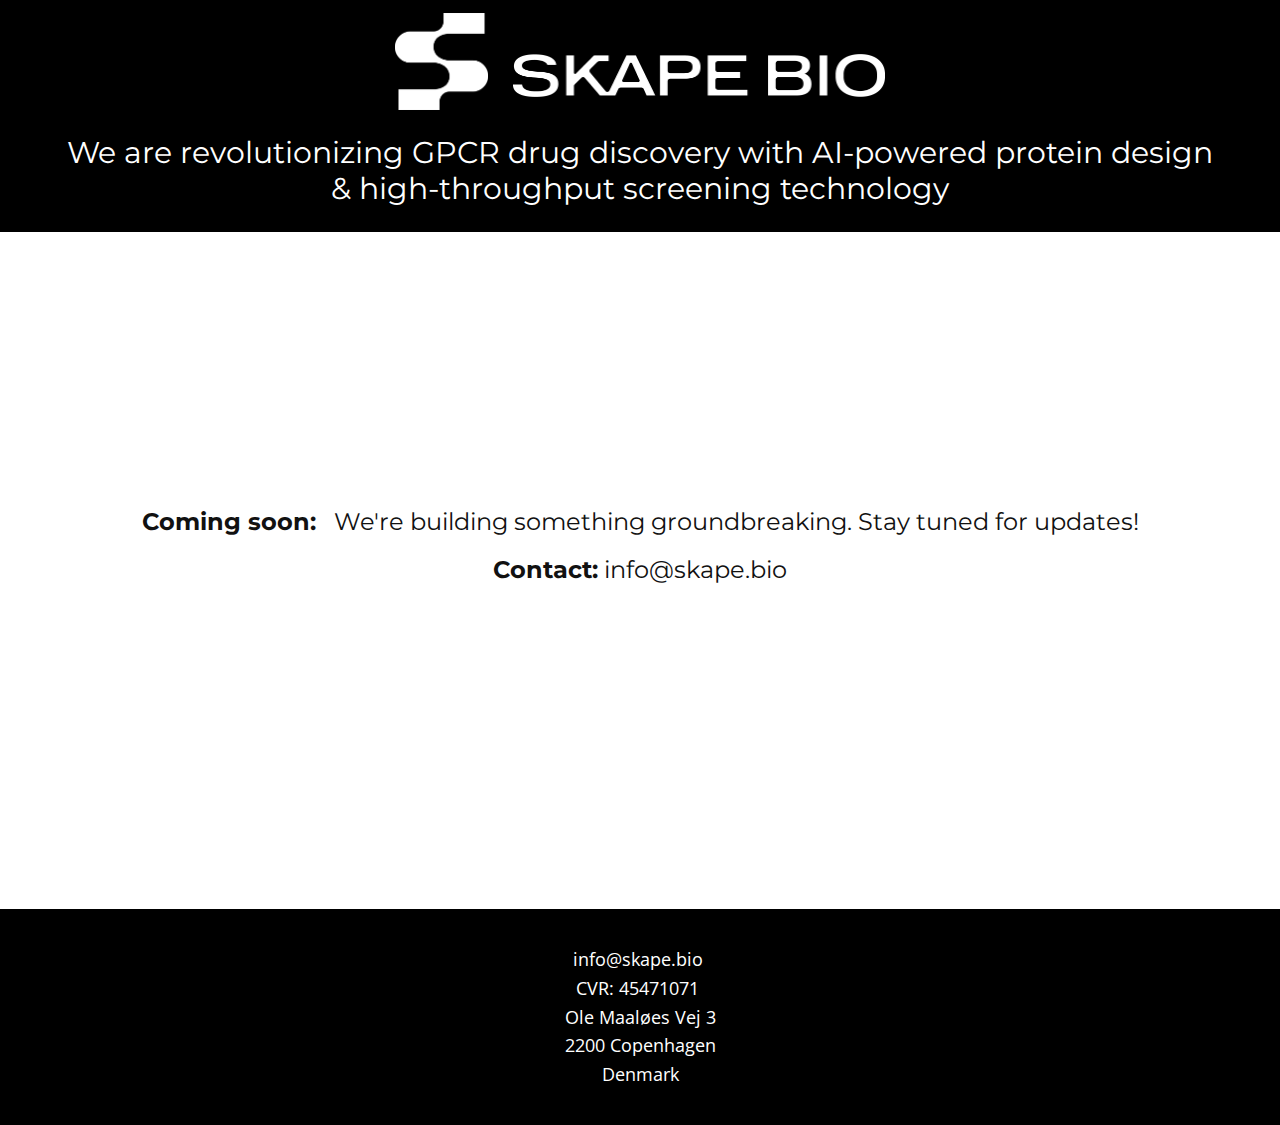
==== commit 6b8d5cb6: "cvr" ====
--- a/index.html
+++ b/index.html
@@ -46,7 +46,7 @@
     
     
     <footer class="u-align-center u-black u-clearfix u-footer u-footer" id="footer"><div class="u-clearfix u-sheet u-valign-middle u-sheet-1">
-        <p class="u-align-center-xs u-text u-text-default u-text-1"> info@skape.bio&nbsp;<br>Ole Maaløes Vej 3<br>&nbsp;2200 Copenhagen&nbsp;<br>Denmark
+        <p class="u-align-center-xs u-text u-text-default u-text-1"> info@skape.bio&nbsp;<br>CVR: 45471071&nbsp;<br>Ole Maaløes Vej 3<br>&nbsp;2200 Copenhagen&nbsp;<br>Denmark
         </p>
       </div></footer>
 </body></html>